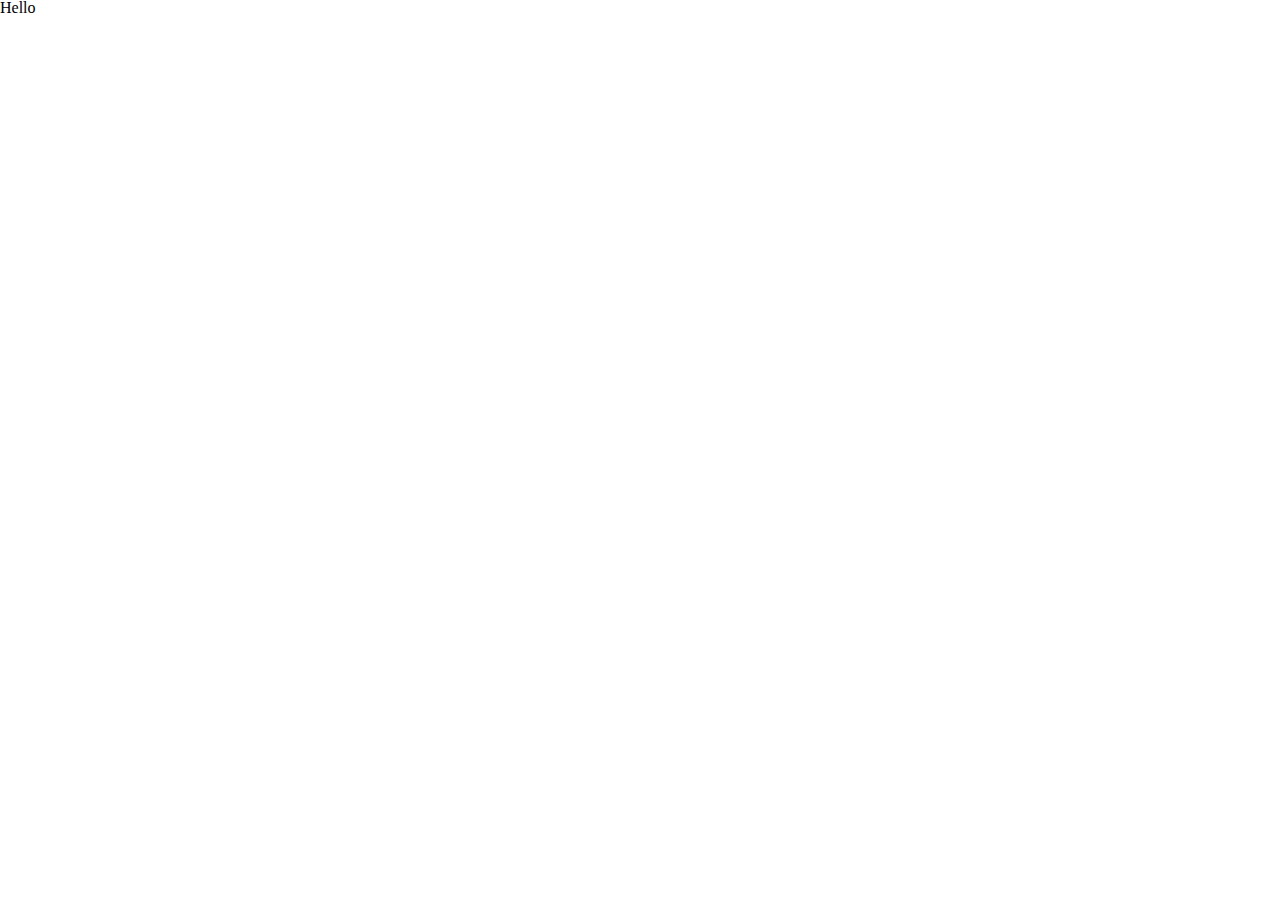
==== index.html @ bae229e3 "Подготовка" ====
<!DOCTYPE html>
<html lang="en">
<head>
    <meta charset="UTF-8">
    <meta http-equiv="X-UA-Compatible" content="IE=edge">
    <meta name="viewport" content="width=device-width, initial-scale=1.0">
    <link rel="stylesheet" href="./css/normalize.css">
    <link rel="stylesheet" href="./css/reset.css">
    <link rel="stylesheet" href="./css/style.css">
    <title>LEXA</title>
</head>
<body>
    <h1>Hello</h1>
</body>
</html>
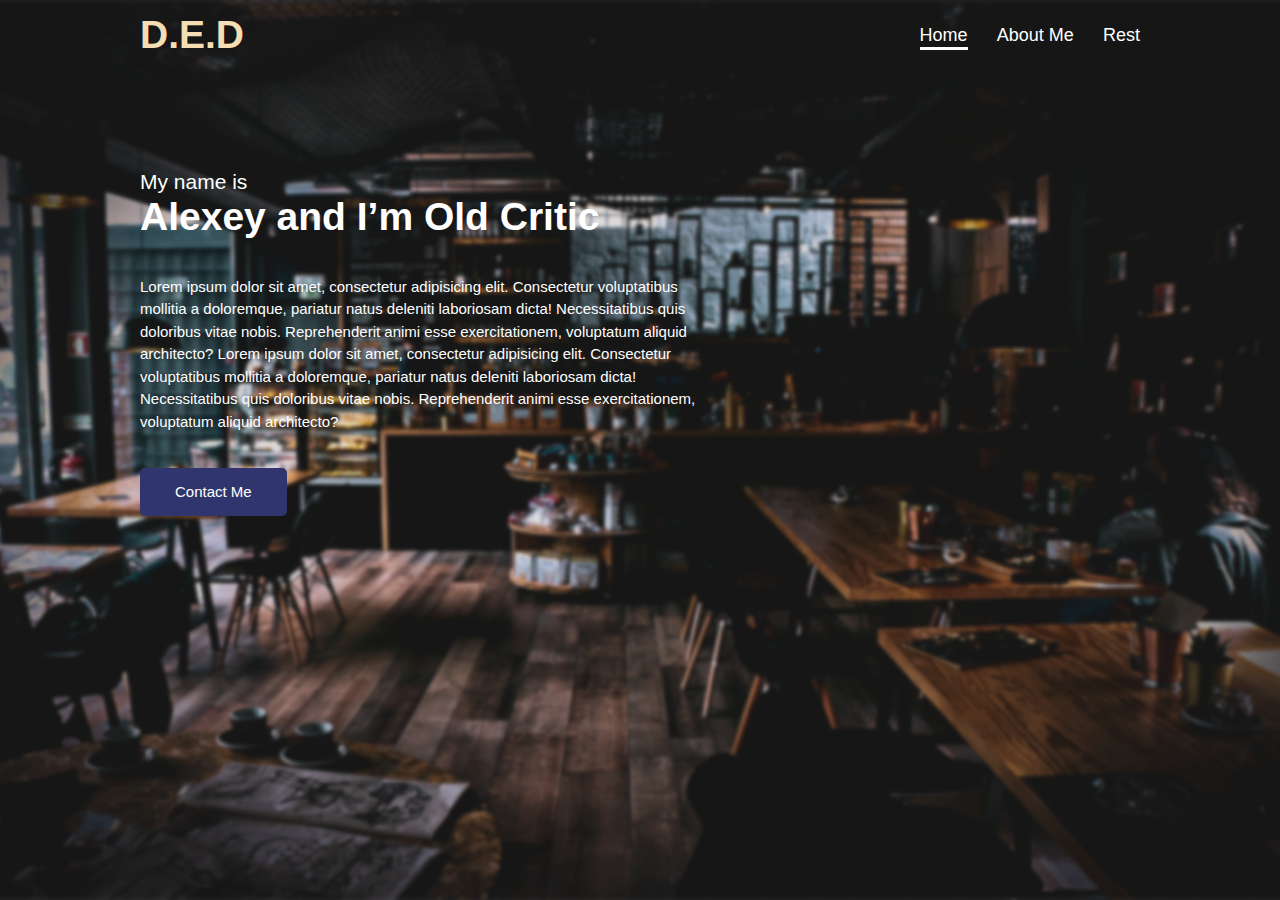
==== commit 8abcda22: "Секция главной страницы" ====
--- a/index.html
+++ b/index.html
@@ -10,6 +10,34 @@
     <title>LEXA</title>
 </head>
 <body>
-    <h1>Hello</h1>
+    <div class="page">
+        <header class="header">
+            <div class="container">
+                <div class="header-inner">
+                    <div class="header-brand">D.E.D</div>
+                    <nav class="header-nav">
+                        <a href="#" class="nav-item active-line">Home</a>
+                        <a href="#" class="nav-item">About Me</a>
+                        <a href="#" class="nav-item">Rest</a>
+                    </nav>
+                </div><!--/.header-inner-->
+            </div><!--/.container-->
+        </header>
+    
+        <main class="main-content">
+            <div class="container">
+                <div class="content">
+                    <h2 class="content-subtitle">My name is</h2>
+                    <h1 class="content-title">Alexey and I’m Old Critic</h1>
+                    <div class="content-text">
+                        <p class="text">Lorem ipsum dolor sit amet, consectetur adipisicing elit. Consectetur voluptatibus mollitia a doloremque, pariatur natus deleniti laboriosam dicta! Necessitatibus quis doloribus vitae nobis. Reprehenderit animi esse exercitationem, voluptatum aliquid architecto?
+                        Lorem ipsum dolor sit amet, consectetur adipisicing elit. Consectetur voluptatibus mollitia a doloremque, pariatur natus deleniti laboriosam dicta! Necessitatibus quis doloribus vitae nobis. Reprehenderit animi esse exercitationem, voluptatum aliquid architecto?
+                        </p>
+                    </div>
+                    <a class="btn" href="#">Contact Me</a>
+                </div><!--/.content-->
+            </div><!--/.container-->
+        </main><!--/.main-content-->
+    </div><!--/.page-->
 </body>
 </html>--- a/css/style.css
+++ b/css/style.css
@@ -0,0 +1,147 @@
+@font-face {
+    font-family: 'Montserrat-Bold',sans-serif;
+    src: url('../fonts/Montserrat-Bold.ttf') format("ttf");
+    font-weight: 700;
+}
+
+@font-face {
+    font-family: 'Montserrat-Medium',sans-serif;
+    src: url('../fonts/Montserrat-Medium.ttf') format("ttf");
+    font-weight: 600;
+}
+
+@font-face {
+    font-family: 'Montserrat-Regular',sans-serif;
+    src: url('../fonts/Montserrat-Regular.ttf') format("ttf");
+    font-weight: 500;
+}
+
+html {
+    font-size: 15px;
+}
+
+body {
+    font-family: 'Montserrat-Regular', sans-serif;
+    font-size: 1rem;
+    font-weight: 500;
+    color: #fff;
+}
+
+.page {
+    width: 100%;
+    height: 100vh;
+    background: url('/img/main-bg.png') center no-repeat;
+    background-size: cover;
+}
+
+.container {
+    max-width: 1000px;
+    margin: 0 auto;
+}
+
+.header {
+    padding: 1rem 0px;
+    margin-bottom: 100px;
+}
+
+.header-inner {
+    display: flex;
+    justify-content: space-between;
+    align-items: center;
+}
+
+.header-brand {
+    font-family: 'Montserrat-Bold', sans-serif;
+    font-size: 2.6rem;
+    font-weight: 700;
+    text-transform: uppercase;
+    color: wheat;
+}
+
+.nav-item {
+    margin-right: 25px;
+
+    font-size: 1.2rem;
+    font-weight: 500;
+    text-decoration: none;
+    text-transform:capitalize;
+    color: white;
+
+    transition: color 0.3s linear;
+}
+
+.nav-item:hover {
+    color: #6d6b6b;
+}
+
+.nav-item.active-line {
+    position: relative;
+}
+
+.nav-item.active-line::after {
+    position: absolute;
+    bottom: -5px;
+    left: 0;
+    content: "";
+
+    width: 100%;
+    height: 3px;
+
+    background-color: #fff;
+}
+
+.nav-item:last-child {
+    margin-right: 0px;
+}
+
+.content {
+    max-width: 560px;
+}
+
+.content-subtitle {
+    font-family: 'Montserrat-Medium',sans-serif;
+    font-size: 1.4rem;
+    line-height: 1.2;
+    font-weight: 300;
+}
+
+.content-title {
+    margin-bottom: 35px;
+    font-family: 'Montserrat-Bold',sans-serif;
+    font-size: 2.6rem;
+    font-weight: 700;
+    line-height: 1.2;
+}
+
+.content-text {
+    margin-bottom: 35px;
+}
+
+.text {
+    font-family: inherit, sans-serif;
+    font-size: 1rem;
+    line-height: 1.5;
+    font-weight: 400;
+    color: #fff;
+}
+
+.btn {
+    display: inline-block;
+    padding: 15px 35px;
+    font-family: 'Montserrat-Bold', sans-serif;
+    font-size: 1rem;
+    font-weight: 500;
+    line-height: 1.2;
+    text-decoration: none;
+    color: #fff;
+
+    background-color: #30366d;
+    border-radius: 5px;
+    cursor: pointer;
+    
+    transition: background-color 0.4s linear;
+}
+
+.btn:hover {
+    background-color: #3f4366;
+}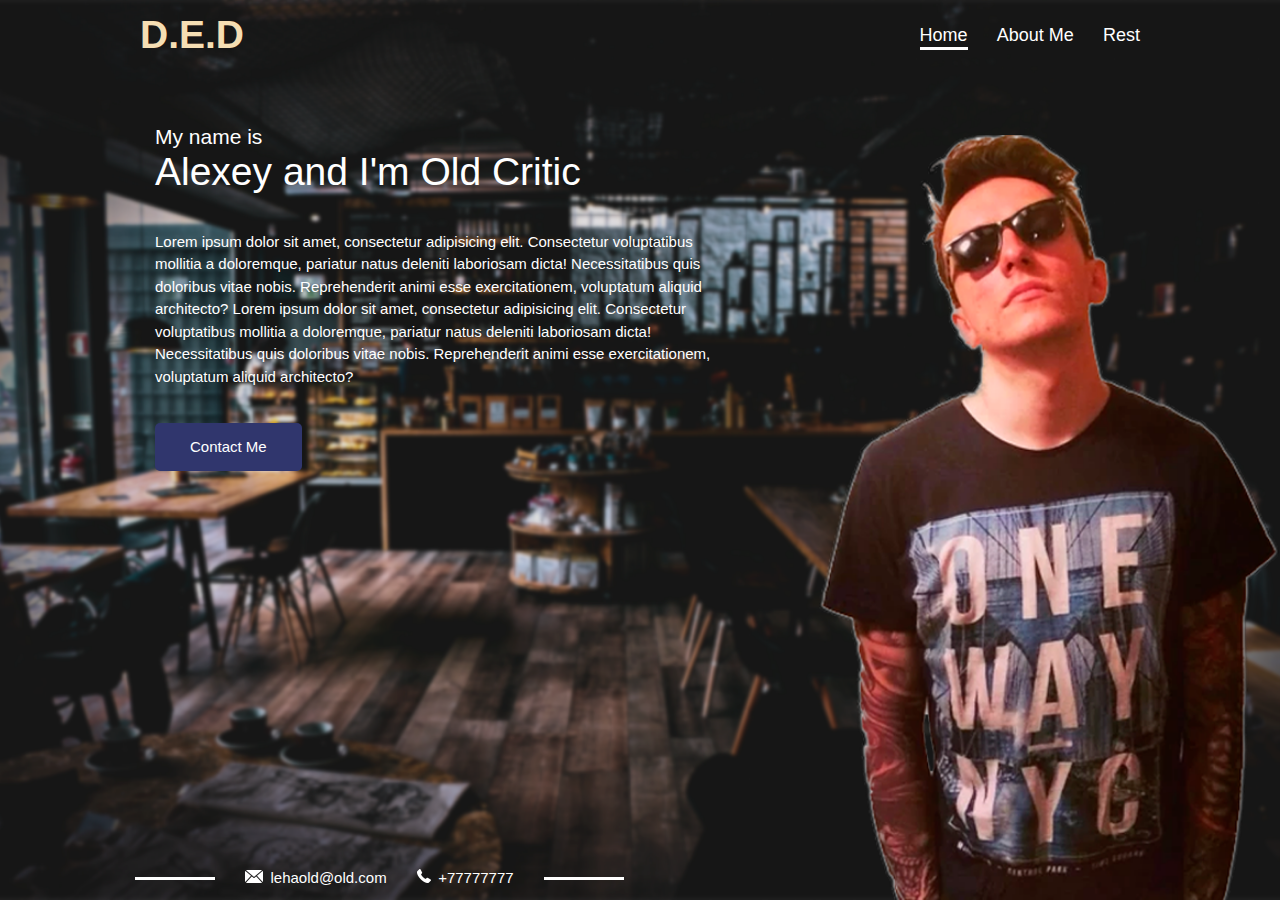
==== commit 90a8060c: "Закончил Секциб About Me" ====
--- a/index.html
+++ b/index.html
@@ -7,7 +7,7 @@
     <link rel="stylesheet" href="./css/normalize.css">
     <link rel="stylesheet" href="./css/reset.css">
     <link rel="stylesheet" href="./css/style.css">
-    <title>LEXA</title>
+    <title>Алексей - кофейный критик</title>
 </head>
 <body>
     <div class="page">
@@ -17,8 +17,8 @@
                     <div class="header-brand">D.E.D</div>
                     <nav class="header-nav">
                         <a href="#" class="nav-item active-line">Home</a>
-                        <a href="#" class="nav-item">About Me</a>
-                        <a href="#" class="nav-item">Rest</a>
+                        <a href="about.html" class="nav-item">About Me</a>
+                        <a href="contact.html" class="nav-item">Rest</a>
                     </nav>
                 </div><!--/.header-inner-->
             </div><!--/.container-->
@@ -27,8 +27,10 @@
         <main class="main-content">
             <div class="container">
                 <div class="content">
-                    <h2 class="content-subtitle">My name is</h2>
-                    <h1 class="content-title">Alexey and I’m Old Critic</h1>
+                    <div class="content-header">
+                        <h2 class="content-subtitle">My name is</h2>
+                        <h1 class="content-title">Alexey and I'm Old Critic</h1>
+                    </div>
                     <div class="content-text">
                         <p class="text">Lorem ipsum dolor sit amet, consectetur adipisicing elit. Consectetur voluptatibus mollitia a doloremque, pariatur natus deleniti laboriosam dicta! Necessitatibus quis doloribus vitae nobis. Reprehenderit animi esse exercitationem, voluptatum aliquid architecto?
                         Lorem ipsum dolor sit amet, consectetur adipisicing elit. Consectetur voluptatibus mollitia a doloremque, pariatur natus deleniti laboriosam dicta! Necessitatibus quis doloribus vitae nobis. Reprehenderit animi esse exercitationem, voluptatum aliquid architecto?
@@ -38,6 +40,20 @@
                 </div><!--/.content-->
             </div><!--/.container-->
         </main><!--/.main-content-->
+
+        <footer class="footer">
+            <div class="container">
+                <div class="contacts">
+                    <a class="contacts-link" href="mailto:ivladfe50991@gmail.com">
+                        <img class="contacts-icon" src="img/mail.png" alt="mail_icon">lehaold@old.com</a>
+                    <a class="contacts-link" href="tel:+77777777">
+                        <img class="contacts-icon" src="img/tel.png" alt="mail_icon">+77777777</a>
+                </div><!--/.contacts-->
+            </div><!--/.container-->
+        </footer>
+
+        <img class="author" src="img/ded-img.png" alt="Img">
+
     </div><!--/.page-->
 </body>
 </html>--- a/css/style.css
+++ b/css/style.css
@@ -29,9 +29,10 @@
 
 .page {
     width: 100%;
-    height: 100vh;
+    min-height: 100vh;
     background: url('/img/main-bg.png') center no-repeat;
     background-size: cover;
+    position: relative;
 }
 
 .container {
@@ -41,7 +42,7 @@
 
 .header {
     padding: 1rem 0px;
-    margin-bottom: 100px;
+    margin-bottom: 40px;
 }
 
 .header-inner {
@@ -64,7 +65,7 @@
     font-size: 1.2rem;
     font-weight: 500;
     text-decoration: none;
-    text-transform:capitalize;
+    text-transform: capitalize;
     color: white;
 
     transition: color 0.3s linear;
@@ -96,6 +97,11 @@
 
 .content {
     max-width: 560px;
+    padding: 1rem;
+}
+
+.content-header {
+    margin-bottom: 35px;
 }
 
 .content-subtitle {
@@ -106,10 +112,9 @@
 }
 
 .content-title {
-    margin-bottom: 35px;
     font-family: 'Montserrat-Bold',sans-serif;
     font-size: 2.6rem;
-    font-weight: 700;
+    font-weight: 500;
     line-height: 1.2;
 }
 
@@ -118,10 +123,10 @@
 }
 
 .text {
-    font-family: inherit, sans-serif;
+    font-family: 'Montserrat-Regular', sans-serif;
     font-size: 1rem;
     line-height: 1.5;
-    font-weight: 400;
+    font-weight: 500;
     color: #fff;
 }
 
@@ -144,4 +149,76 @@
 
 .btn:hover {
     background-color: #3f4366;
+}
+
+.footer{
+    position: absolute;
+    width: 100%;
+    bottom: 15px;
+    left: 0;
+}
+
+.contacts {
+    position: relative;
+    display: flex;
+    align-items: center;
+    margin-left: 7rem;
+}
+
+.contacts-link {
+    position: relative;
+    margin-right: 2rem;
+    font-family: 'Montserrat-Medium', sans-serif;
+    font-size: 1rem;
+    font-weight: 500;
+    text-decoration: none;
+    color: #fff;
+}
+
+.contacts-link:first-child:before {
+    display: block;
+    width: 80px;
+    height: 3px;
+    margin-right: 2rem;
+
+    position: absolute;
+    bottom: 5px;
+    right: 100%;
+    content: "";
+
+    background-color: #fff;
+}
+
+.contacts-link:last-child::after {
+    display: block;
+    width: 80px;
+    height: 3px;
+    margin-left: 2rem;
+
+    position: absolute;
+    bottom: 5px;
+    left: 100%;
+    content: "";
+
+    background-color: #fff;
+
+} 
+
+.contacts-link:hover {
+    text-decoration: underline;
+}
+
+.contacts-link:last-child {
+    margin-right: 0px;
+}
+
+.contacts-icon {
+    margin-right: 0.5rem;
+}
+
+.author{
+    height: 85%;
+    position: absolute;
+    bottom: 0;
+    right: 0;
 }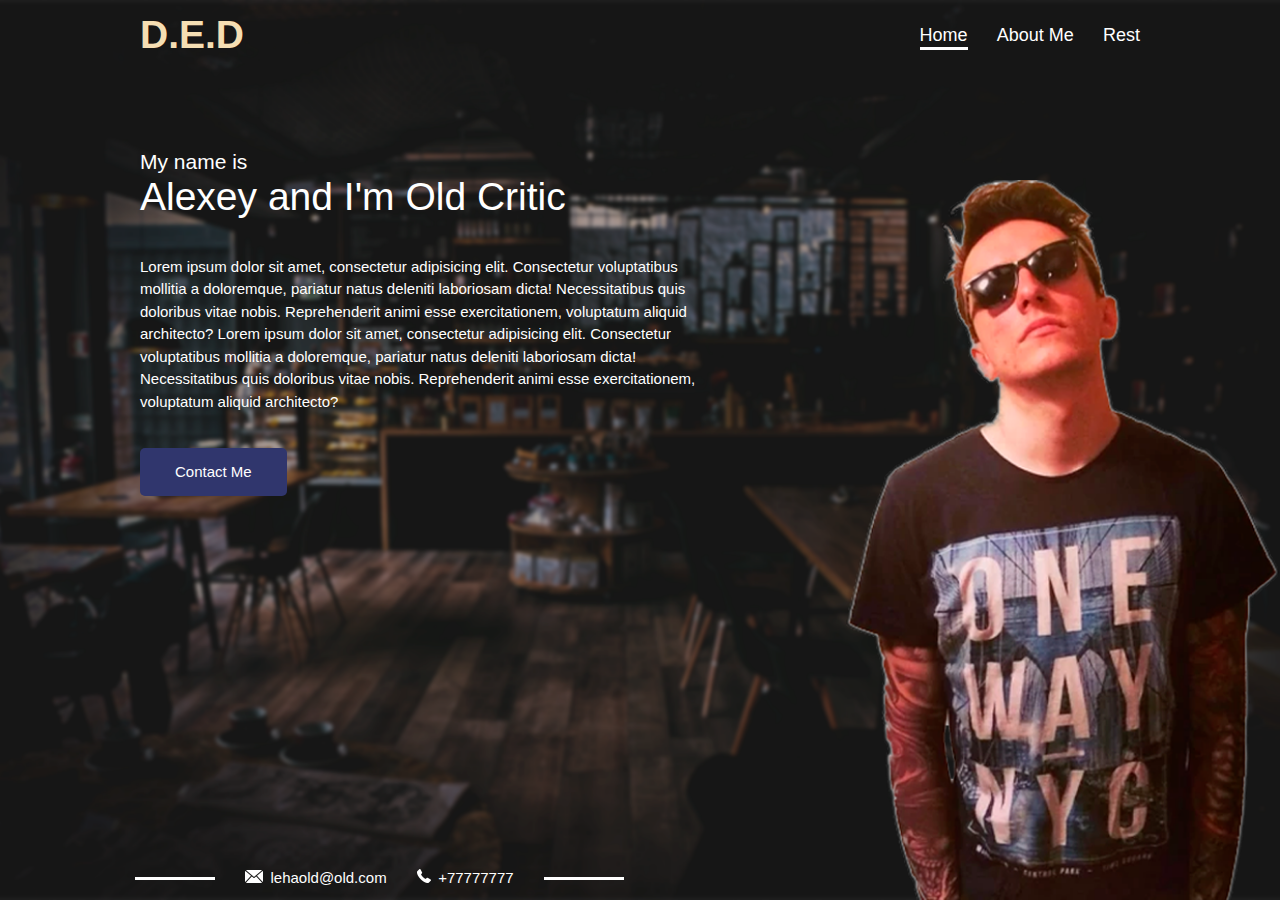
==== commit 4cd3ab01: "Доделал Адаптив, Затемнил фон, удалил ненужные файлы" ====
--- a/index.html
+++ b/index.html
@@ -36,7 +36,7 @@
                         Lorem ipsum dolor sit amet, consectetur adipisicing elit. Consectetur voluptatibus mollitia a doloremque, pariatur natus deleniti laboriosam dicta! Necessitatibus quis doloribus vitae nobis. Reprehenderit animi esse exercitationem, voluptatum aliquid architecto?
                         </p>
                     </div>
-                    <a class="btn" href="#">Contact Me</a>
+                    <a class="btn" href="contact.html">Contact Me</a>
                 </div><!--/.content-->
             </div><!--/.container-->
         </main><!--/.main-content-->
--- a/css/style.css
+++ b/css/style.css
@@ -16,6 +16,10 @@
     font-weight: 500;
 }
 
+*, *::before, *::after {
+    box-sizing: border-box;
+}
+
 html {
     font-size: 15px;
 }
@@ -29,10 +33,11 @@
 
 .page {
     width: 100%;
-    min-height: 100vh;
+    height: 100vh;
     background: url('/img/main-bg.png') center no-repeat;
     background-size: cover;
     position: relative;
+    overflow: hidden;
 }
 
 .container {
@@ -42,7 +47,7 @@
 
 .header {
     padding: 1rem 0px;
-    margin-bottom: 40px;
+    margin-bottom: 80px;
 }
 
 .header-inner {
@@ -97,7 +102,6 @@
 
 .content {
     max-width: 560px;
-    padding: 1rem;
 }
 
 .content-header {
@@ -133,6 +137,7 @@
 .btn {
     display: inline-block;
     padding: 15px 35px;
+    margin-bottom: 20px;
     font-family: 'Montserrat-Bold', sans-serif;
     font-size: 1rem;
     font-weight: 500;
@@ -141,10 +146,16 @@
     color: #fff;
 
     background-color: #30366d;
+    border: none;
     border-radius: 5px;
     cursor: pointer;
     
     transition: background-color 0.4s linear;
+}
+
+.btn-full {
+    display: block;
+    width: 100%;
 }
 
 .btn:hover {
@@ -217,8 +228,196 @@
 }
 
 .author{
-    height: 85%;
+    height: 80%;
     position: absolute;
     bottom: 0;
     right: 0;
-}+}
+
+.form {
+    width: 100%;
+    max-width: 380px;
+}
+
+.input-form, .input-textarea {
+    display: block;
+    width: 100%;
+    margin-bottom: 1rem;
+    padding: 12px 18px;
+    font-family: inherit;
+    font-size: 1rem;
+    font-weight: 500;
+    color: #fff;
+
+    background-color: rgba(255, 255, 255, 0.3);
+    border: none;
+    border-radius: 5px;
+}
+
+.input-textarea {
+    height: 80px;
+    resize: none;
+}
+
+.input-form::placeholder,
+.input-textarea::placeholder {
+    text-transform: capitalize;
+    color: #fff;
+}
+
+
+@media (min-height: 300px) {
+    .footer {
+        position: static;
+    }
+}
+
+@media (min-height: 600px) {
+    .footer {
+        position: absolute;
+    }
+}
+
+
+@media (max-width: 1200px) {
+    }
+    .container {
+        width: 1140px;
+    }
+
+
+@media (max-width: 1199px) {
+    .container {
+        width: 960px;
+    }
+
+    .author {
+        right: -100px;
+    }
+}
+
+@media (max-width: 991px) {
+    .container {
+        width: 720px;
+    }
+    .page {
+        min-height: 100vh;
+        height: auto;
+    }
+
+    .content-header {
+        width: 100%;
+        text-align: center;
+    }
+
+    .content {
+        max-width: none;
+        text-align: center;
+    }
+
+    .content-text {
+        text-align: justify;
+    }
+
+    .form {
+        margin: 0 auto;
+    }
+
+    .contacts {
+        flex-direction: column;
+        margin-left: 0;
+        text-align: center;
+    }
+
+    .contacts-link {
+        margin-right: 0;
+        margin-bottom: 10px;
+    }
+
+    .contacts-link:first-child:before {
+        display: none;
+    }
+
+    .contacts-link:last-child:after {
+        display: none;
+    }
+
+    .author {
+        display: none;
+    }
+}
+
+@media (max-width: 776px) {
+
+    .container {
+        width: 540px;
+    }
+
+    .content-header {
+        text-align: center;
+    }
+
+    .main-content {
+        text-align: justify;
+    }
+
+    .contacts {
+        flex-direction: column;
+        margin-left: 0;
+        text-align: center;
+    }
+
+    .contacts-link {
+        margin-right: 0;
+        margin-bottom: 10px;
+    }
+
+    .contacts-link:first-child:before {
+        display: none;
+    }
+
+    .contacts-link:last-child:after {
+        display: none;
+    }
+
+    .author {
+        display: none;
+    }
+}
+
+@media (max-width: 575px) {
+    .container {
+        width: 100%;
+        padding: 0 1rem;
+    }
+
+    .content-title {
+        font-size: 1.8rem;
+    }
+
+    .header {
+        margin-bottom: 40px;
+    }
+
+}
+
+@media (max-width: 375px) {
+    .footer {
+        position: static;
+    }
+
+    .header {
+        margin-bottom: 20px;
+    }
+
+
+    .header-inner {
+        display: flex;
+        flex-direction: column;
+        align-items: center;
+    }
+
+    .header-brand {
+        margin-bottom: 20px;
+    }
+}
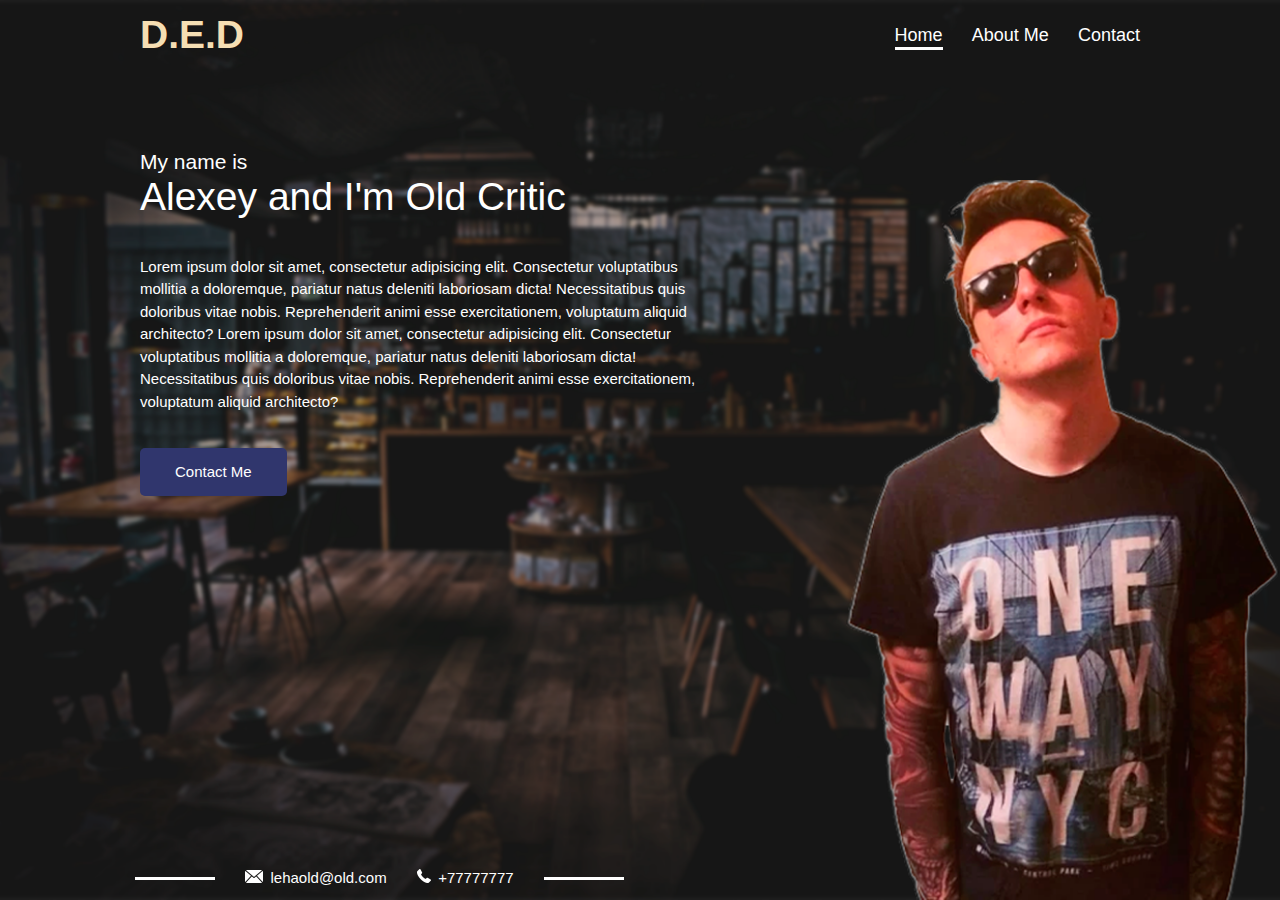
==== commit d8a115bd: "Прописал комментарии к css" ====
--- a/index.html
+++ b/index.html
@@ -7,7 +7,7 @@
     <link rel="stylesheet" href="./css/normalize.css">
     <link rel="stylesheet" href="./css/reset.css">
     <link rel="stylesheet" href="./css/style.css">
-    <title>Алексей - кофейный критик</title>
+    <title>Alexey Old Critic</title>
 </head>
 <body>
     <div class="page">
@@ -18,7 +18,7 @@
                     <nav class="header-nav">
                         <a href="#" class="nav-item active-line">Home</a>
                         <a href="about.html" class="nav-item">About Me</a>
-                        <a href="contact.html" class="nav-item">Rest</a>
+                        <a href="contact.html" class="nav-item">Contact</a>
                     </nav>
                 </div><!--/.header-inner-->
             </div><!--/.container-->
--- a/css/style.css
+++ b/css/style.css
@@ -1,3 +1,6 @@
+/* Fonts
+==================================== */
+
 @font-face {
     font-family: 'Montserrat-Bold',sans-serif;
     src: url('../fonts/Montserrat-Bold.ttf') format("ttf");
@@ -16,7 +19,9 @@
     font-weight: 500;
 }
 
-*, *::before, *::after {
+*, 
+*::before, 
+*::after {
     box-sizing: border-box;
 }
 
@@ -30,6 +35,9 @@
     font-weight: 500;
     color: #fff;
 }
+
+/* Main Page Style
+==================================== */
 
 .page {
     width: 100%;
@@ -44,6 +52,12 @@
     max-width: 1000px;
     margin: 0 auto;
 }
+
+/* 
+==================================== */
+
+/*  Header Style
+====================================*/
 
 .header {
     padding: 1rem 0px;
@@ -64,6 +78,9 @@
     color: wheat;
 }
 
+/* Nav Style
+==================================== */
+
 .nav-item {
     margin-right: 25px;
 
@@ -100,6 +117,9 @@
     margin-right: 0px;
 }
 
+/* Content Style (Main Section)
+==================================== */
+
 .content {
     max-width: 560px;
 }
@@ -126,6 +146,8 @@
     margin-bottom: 35px;
 }
 
+/* Text Style
+==================================== */
 .text {
     font-family: 'Montserrat-Regular', sans-serif;
     font-size: 1rem;
@@ -133,6 +155,9 @@
     font-weight: 500;
     color: #fff;
 }
+
+/* Button Style
+==================================== */
 
 .btn {
     display: inline-block;
@@ -162,12 +187,25 @@
     background-color: #3f4366;
 }
 
+.btn:focus {
+    outline: #55565f;
+}
+
+/* End Button Style
+==================================== */
+
+/* Footer Style
+==================================== */
+
 .footer{
     position: absolute;
     width: 100%;
     bottom: 15px;
     left: 0;
 }
+
+/* Footer Contacts Style
+==================================== */
 
 .contacts {
     position: relative;
@@ -227,6 +265,14 @@
     margin-right: 0.5rem;
 }
 
+/* End Footer/Contact Style 
+====================================*/
+
+
+
+/* Img author
+==================================== */
+
 .author{
     height: 80%;
     position: absolute;
@@ -234,6 +280,9 @@
     right: 0;
 }
 
+/* Form, input Style
+====================================  */
+
 .form {
     width: 100%;
     max-width: 380px;
@@ -265,6 +314,9 @@
     color: #fff;
 }
 
+/* Media Height
+====================================  */
+
 
 @media (min-height: 300px) {
     .footer {
@@ -278,6 +330,8 @@
     }
 }
 
+/* Media Width
+====================================  */
 
 @media (max-width: 1200px) {
     }
@@ -347,6 +401,9 @@
     }
 }
 
+/* Media Tablet
+====================================  */
+
 @media (max-width: 776px) {
 
     .container {
@@ -385,31 +442,35 @@
     }
 }
 
+/* Media Smartphone
+====================================  */
+
 @media (max-width: 575px) {
     .container {
         width: 100%;
         padding: 0 1rem;
     }
 
+    .header {
+        margin-bottom: 40px;
+    }
+
     .content-title {
         font-size: 1.8rem;
     }
 
-    .header {
-        margin-bottom: 40px;
-    }
-
 }
 
 @media (max-width: 375px) {
-    .footer {
-        position: static;
+
+    .container {
+        width: 100%;
+        padding: 0 1rem;
     }
 
     .header {
         margin-bottom: 20px;
     }
-
 
     .header-inner {
         display: flex;
@@ -420,4 +481,8 @@
     .header-brand {
         margin-bottom: 20px;
     }
-}
+
+    .footer {
+        position: static;
+    }
+}
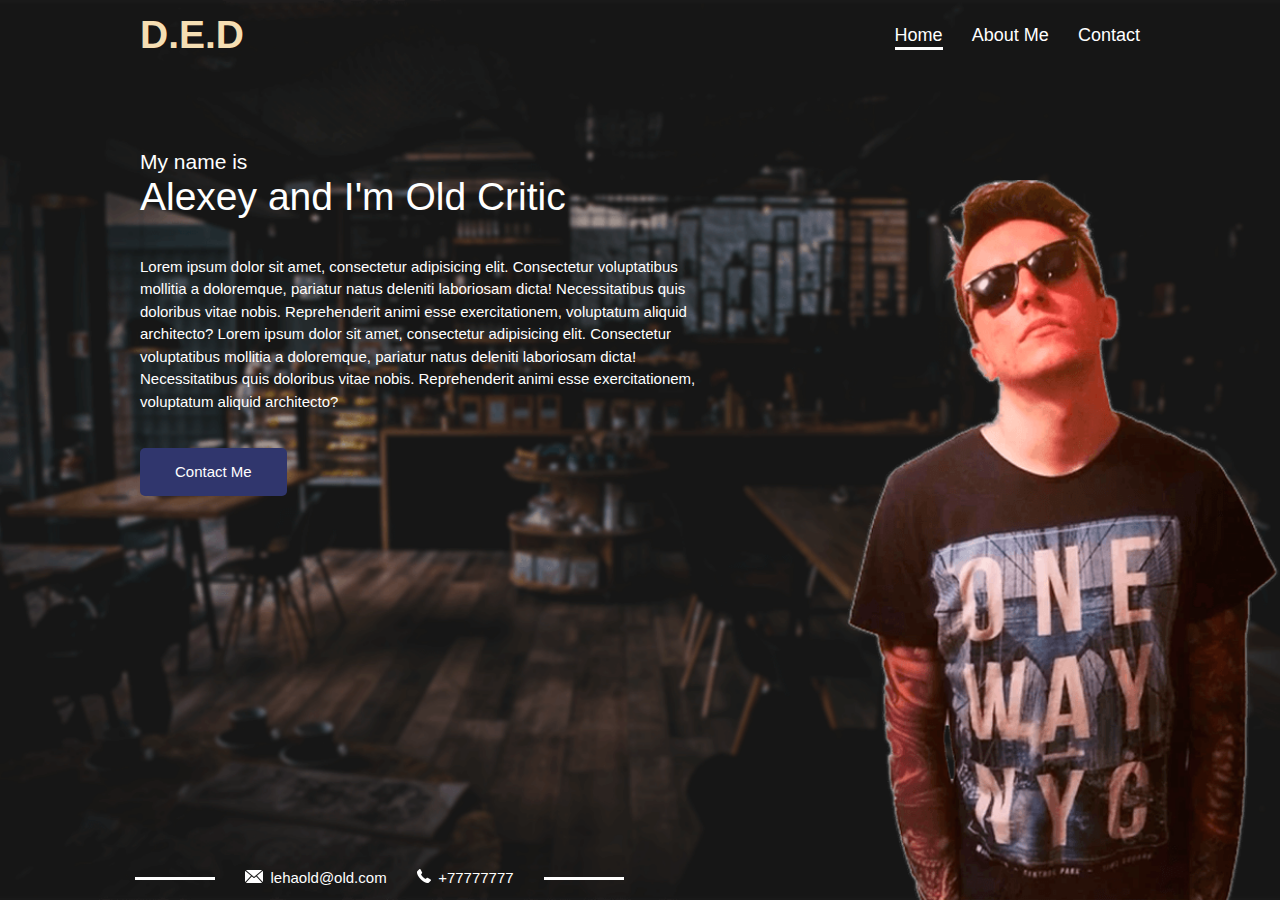
==== commit f5332a2e: "Meta desc" ====
--- a/index.html
+++ b/index.html
@@ -7,12 +7,15 @@
     <link rel="stylesheet" href="./css/normalize.css">
     <link rel="stylesheet" href="./css/reset.css">
     <link rel="stylesheet" href="./css/style.css">
+    <meta name="description" content="Сайт о кофейном критике">
     <title>Alexey Old Critic</title>
 </head>
 <body>
+    <!-- Page -->
     <div class="page">
         <header class="header">
             <div class="container">
+                <!-- Header -->
                 <div class="header-inner">
                     <div class="header-brand">D.E.D</div>
                     <nav class="header-nav">
@@ -26,6 +29,7 @@
     
         <main class="main-content">
             <div class="container">
+                <!-- Content -->
                 <div class="content">
                     <div class="content-header">
                         <h2 class="content-subtitle">My name is</h2>
@@ -45,14 +49,15 @@
             <div class="container">
                 <div class="contacts">
                     <a class="contacts-link" href="mailto:ivladfe50991@gmail.com">
-                        <img class="contacts-icon" src="img/mail.png" alt="mail_icon">lehaold@old.com</a>
+                        <img class="contacts-icon" src="./img/mail.png" alt="mail_icon">lehaold@old.com</a>
                     <a class="contacts-link" href="tel:+77777777">
-                        <img class="contacts-icon" src="img/tel.png" alt="mail_icon">+77777777</a>
+                        <img class="contacts-icon" src="./img/tel.png" alt="mail_icon">+77777777</a>
                 </div><!--/.contacts-->
             </div><!--/.container-->
         </footer>
 
-        <img class="author" src="img/ded-img.png" alt="Img">
+        <!-- Img on page -->
+        <img class="author" src="./img/ded-img.png" alt="Img">
 
     </div><!--/.page-->
 </body>
--- a/css/style.css
+++ b/css/style.css
@@ -27,6 +27,7 @@
 
 html {
     font-size: 15px;
+    background-color: #3535388c;
 }
 
 body {
@@ -42,7 +43,7 @@
 .page {
     width: 100%;
     height: 100vh;
-    background: url('/img/main-bg.png') center no-repeat;
+    background: url('../img/main-bg.png') center no-repeat;
     background-size: cover;
     position: relative;
     overflow: hidden;
@@ -117,6 +118,9 @@
     margin-right: 0px;
 }
 
+/* End Nav Style
+==================================== */
+
 /* Content Style (Main Section)
 ==================================== */
 
@@ -175,7 +179,7 @@
     border-radius: 5px;
     cursor: pointer;
     
-    transition: background-color 0.4s linear;
+    transition: background-color 0.4s linear, outline 0.4s linear;
 }
 
 .btn-full {
@@ -188,13 +192,13 @@
 }
 
 .btn:focus {
-    outline: #55565f;
+    outline: 3px solid #55565f;
 }
 
 /* End Button Style
 ==================================== */
 
-/* Footer Style
+/* Footer Style (Footer Section)
 ==================================== */
 
 .footer{
@@ -208,15 +212,18 @@
 ==================================== */
 
 .contacts {
-    position: relative;
     display: flex;
     align-items: center;
     margin-left: 7rem;
+
+    position: relative;
 }
 
 .contacts-link {
     position: relative;
+
     margin-right: 2rem;
+
     font-family: 'Montserrat-Medium', sans-serif;
     font-size: 1rem;
     font-weight: 500;
@@ -275,6 +282,7 @@
 
 .author{
     height: 80%;
+
     position: absolute;
     bottom: 0;
     right: 0;
@@ -291,8 +299,9 @@
 .input-form, .input-textarea {
     display: block;
     width: 100%;
+    padding: 12px 18px;
     margin-bottom: 1rem;
-    padding: 12px 18px;
+
     font-family: inherit;
     font-size: 1rem;
     font-weight: 500;
@@ -301,11 +310,13 @@
     background-color: rgba(255, 255, 255, 0.3);
     border: none;
     border-radius: 5px;
+    transition: outline 0.3s linear;
 }
 
 .input-textarea {
     height: 80px;
     resize: none;
+    transition: outline 0.3s linear;
 }
 
 .input-form::placeholder,
@@ -314,11 +325,16 @@
     color: #fff;
 }
 
+.input-form:focus,
+.input-textarea:focus {
+    outline: 3px solid #414141;
+}
+
 /* Media Height
 ====================================  */
 
 
-@media (min-height: 300px) {
+@media (min-height: 200px) {
     .footer {
         position: static;
     }
@@ -334,13 +350,16 @@
 ====================================  */
 
 @media (max-width: 1200px) {
-    }
+
     .container {
         width: 1140px;
     }
+    
+}
 
 
 @media (max-width: 1199px) {
+
     .container {
         width: 960px;
     }
@@ -351,6 +370,7 @@
 }
 
 @media (max-width: 991px) {
+
     .container {
         width: 720px;
     }
@@ -366,6 +386,7 @@
 
     .content {
         max-width: none;
+
         text-align: center;
     }
 
@@ -380,6 +401,7 @@
     .contacts {
         flex-direction: column;
         margin-left: 0;
+
         text-align: center;
     }
 
@@ -421,6 +443,7 @@
     .contacts {
         flex-direction: column;
         margin-left: 0;
+
         text-align: center;
     }
 
@@ -446,6 +469,7 @@
 ====================================  */
 
 @media (max-width: 575px) {
+
     .container {
         width: 100%;
         padding: 0 1rem;
@@ -457,6 +481,10 @@
 
     .content-title {
         font-size: 1.8rem;
+    }
+
+    .footer {
+        position: static;
     }
 
 }
